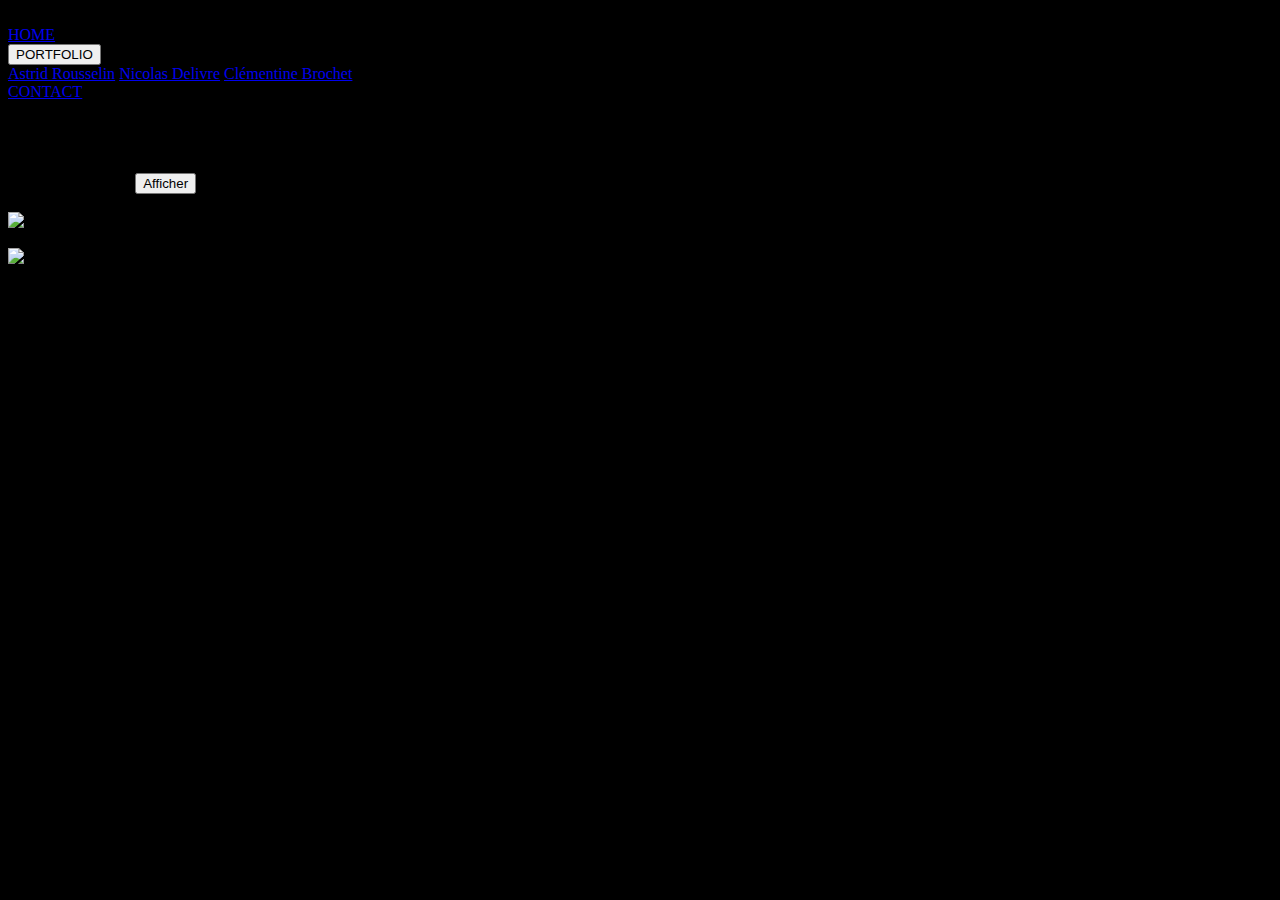
==== index.html @ b761ce77 "Ajout brouillon page contact + perso" ====
<!-- HomePage -->

<!DOCTYPE html>
<html>

    <head>
        <meta charset="utf-8">
        <title>HomePage</title>
    </head>

        <body>
            <link rel="stylesheet" href="style.css">
            <body style="background-color:#000000;"></body>
           
            <div class="main">
                <div class="titreMain">
                    NameOfTheSite
                </div>

            <!-- Navigation -->
                <div class="navbar">
                    <a href="#home">HOME</a>
                    <div class="dropdown">
                    <button class="dropbutton">PORTFOLIO 
                        <i class="liste"></i>
                    </button>
                    <div class="dropdown-content">
                        <a href="#">Astrid Rousselin</a>
                        <a href="#">Nicolas Delivre</a>
                        <a href="#">Clémentine Brochet</a>
                    </div>
                    </div> 
                    <a href="#contact">CONTACT</a>
                </div>

            <!-- Introduction -->
                <div class="introduction">
                    Weee aaaare the chaaaaaaampioooon, my friiiiends.
                    And we'll keep on fighting 'til the end.
                    We aaaaaare the chaaaaaampiooons.
                    We aaaaaare the chaaaaaampiooons.
                    No time for losers
                    'Cause we are the chaaaaaampioooons of the woooooooooooooorld. Weee aaaare the chaaaaaaampioooon, my friiiiends.
                    And we'll keep on fighting 'til the end.
                    We aaaaaare the chaaaaaampiooons.
                    We aaaaaare the chaaaaaampiooons.
                    No time for losers
                    'Cause we are the chaaaaaampioooons of the woooooooooooooorld.
                </div>

            <!-- Presentation des membres -->
                <div class="titreMembres">
                    Membres
                </div>
                    <div class="clearfix">
                        <div class="container">   
                            <img id="Astrid" class="portrait" src="image-2.jpg" style="visibility:hidden" alt="Astrid Rousselin">
                            <button type="button" class="btn" onclick="showImage()">Afficher</button>
                                <script>
                                    function showImage() {
                                    document.getElementById("Astrid").style.visibility="visible";
                                    }
                                </script>
                        </div>
                            <div class="description">
                                [base64]...
                            </div>

                        <img class="portrait" src="image-2.jpg" alt="Nicolas Delivre">
                            <div class="description">
                                blablablablablablablablablablablablablablablablablablablablablablablablablablablablablablablablablablablablablablablablablablablablablablablablablablablablablablablabla...
                            </div>
                        <img class="portrait" src="image-2.jpg" alt="Clementine Brochet">
                            <div class="description">
                                blablablablablablablablablablablablablablablablablablablablablablablablablablablablablablablablablablablablablablablablablablablablablablablablablablablablablablablabla...
                            </div>
                    </div>
            </div>
        </body>
</html>
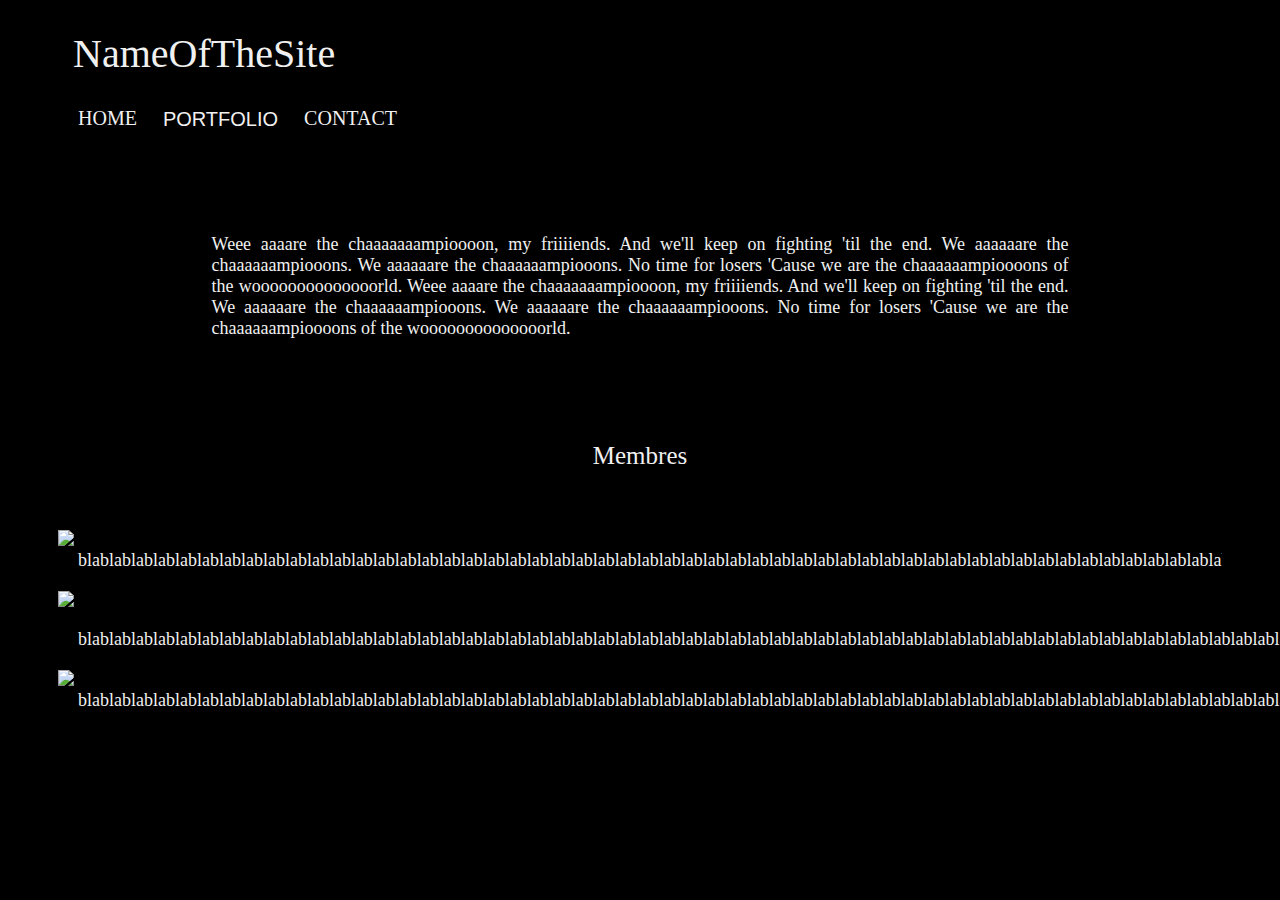
==== commit 4aacdc85: "18/03" ====
--- a/index.html
+++ b/index.html
@@ -17,9 +17,9 @@
                     NameOfTheSite
                 </div>
 
-            <!-- Navigation -->
+                <!-- Navigation -->
                 <div class="navbar">
-                    <a href="#home">HOME</a>
+                    <a href="index.html">HOME</a>
                     <div class="dropdown">
                     <button class="dropbutton">PORTFOLIO 
                         <i class="liste"></i>
@@ -27,17 +27,16 @@
                     <div class="dropdown-content">
                         <a href="#">Astrid Rousselin</a>
                         <a href="#">Nicolas Delivre</a>
-                        <a href="#">Clémentine Brochet</a>
+                        <a href="ClementineB.html">Clémentine Brochet</a>
                     </div>
                     </div> 
-                    <a href="#contact">CONTACT</a>
+                    <a href="About.html">CONTACT</a>
                 </div>
 
-            <!-- Introduction -->
+                <!-- Introduction -->
                 <div class="introduction">
                     Weee aaaare the chaaaaaaampioooon, my friiiiends.
-                    And we'll keep on fighting 'til the end.
-                    We aaaaaare the chaaaaaampiooons.
+                    And we'll keep on fighting 'til the end. We aaaaaare the chaaaaaampiooons.
                     We aaaaaare the chaaaaaampiooons.
                     No time for losers
                     'Cause we are the chaaaaaampioooons of the woooooooooooooorld. Weee aaaare the chaaaaaaampioooon, my friiiiends.
@@ -53,27 +52,21 @@
                     Membres
                 </div>
                     <div class="clearfix">
-                        <div class="container">   
-                            <img id="Astrid" class="portrait" src="image-2.jpg" style="visibility:hidden" alt="Astrid Rousselin">
-                            <button type="button" class="btn" onclick="showImage()">Afficher</button>
-                                <script>
-                                    function showImage() {
-                                    document.getElementById("Astrid").style.visibility="visible";
-                                    }
-                                </script>
+                        <img class="portrait" src="image-2.jpg" loading="lazy" alt="Astrid Rousselin">
+                        <div class="description">
+                            [base64]...
                         </div>
-                            <div class="description">
-                                [base64]...
-                            </div>
-
-                        <img class="portrait" src="image-2.jpg" alt="Nicolas Delivre">
-                            <div class="description">
-                                blablablablablablablablablablablablablablablablablablablablablablablablablablablablablablablablablablablablablablablablablablablablablablablablablablablablablablablabla...
-                            </div>
-                        <img class="portrait" src="image-2.jpg" alt="Clementine Brochet">
-                            <div class="description">
-                                blablablablablablablablablablablablablablablablablablablablablablablablablablablablablablablablablablablablablablablablablablablablablablablablablablablablablablablabla...
-                            </div>
+        
+                        <img class="portrait" src="image-2.jpg" loading="lazy" alt="Nicolas Delivre">
+                        </div>
+                        <div class="description">
+                            blablablablablablablablablablablablablablablablablablablablablablablablablablablablablablablablablablablablablablablablablablablablablablablablablablablablablablablabla...
+                        </div>
+                        
+                        <img class="portrait" src="image-2.jpg" loading="lazy" alt="Clementine Brochet">
+                        <div class="description">
+                            blablablablablablablablablablablablablablablablablablablablablablablablablablablablablablablablablablablablablablablablablablablablablablablablablablablablablablablabla...
+                        </div>
                     </div>
             </div>
         </body>
--- a/style.css
+++ b/style.css
@@ -0,0 +1,104 @@
+.main{
+    margin-left: 50px;
+    margin-right: 50px;
+    margin-top: 30px;
+    margin-bottom: 20px;
+}
+
+/*Caracteristiques communes*/
+.titreMain, .navbar a, .dropbutton, .introduction, .titreMembres, .description {
+    color: #f0f0f0;
+}
+.introduction, .description{
+    font-size: 18px;
+    text-align: justify;
+}
+
+.titreMain {
+    text-align: left;
+    font-size: 40px;
+    margin-bottom: 30px;
+    margin-left: 15px;
+}
+
+/*NAVIGATION BAR & DROPDOWN MENU*/
+.navbar {
+    overflow: hidden;
+
+    /*centered*/
+    /*float: none;
+    position: absolute;
+    left: 50%;
+    transform: translate(-50%, -50%);*/
+}
+.navbar a { /* "Home" & "Contact" */
+    font-size: 20px;
+    float: left;
+    text-decoration: none;
+    text-align: center;
+    /*padding: 15px;*/ 
+    margin-left: 20px; /*espacement entre les elements*/
+}
+.dropdown { /* "Portfolio" */
+    float: left;
+    overflow: hidden;
+}
+.dropdown .dropbutton {
+    font-size: 20px;
+    background-color: black;
+    border: none;
+    /*padding: 15px;*/    
+    margin-left: 20px; /*espacement avec les elements*/
+}
+.navbar a:hover, .dropdown:hover .dropbutton,.dropdown-content a:hover{
+    /* Souligne texte quand souris passe dessus */
+    text-decoration: underline;
+    text-decoration-style: solid;
+    text-decoration-color: #c0c0c0;
+    text-decoration-thickness: 1.2px;
+}
+.dropdown-content {
+    display: none;
+    position: absolute;
+    min-width: 160px;
+}
+.dropdown-content a {
+    float: none;
+    color: #f0f0f0;
+    padding: 5px 16px;
+    text-decoration: none;
+    display: block;
+    text-align: left;
+} 
+.dropdown:hover .dropdown-content {display: block;}
+
+/*INTRODUCTION*/
+.introduction{
+   /*margin-top: 5vw;
+    margin-bottom: 6vw;
+    margin-left: 1vw;
+    margin-right: 20vw;*/
+
+    margin-top: 8vw;
+    margin-bottom: 8vw;
+    margin-left: 12vw;
+    margin-right: 12vw;
+}
+
+/*CONTACT*/
+.titreMembres {
+    font-size: 25px;
+    text-align: center;
+    margin-bottom: 60px;
+}
+.clearfix {
+    overflow: auto;
+    display: block;
+}
+.portrait {
+    float: left;
+    width: 50%;
+}
+.description {
+    padding: 20px;
+}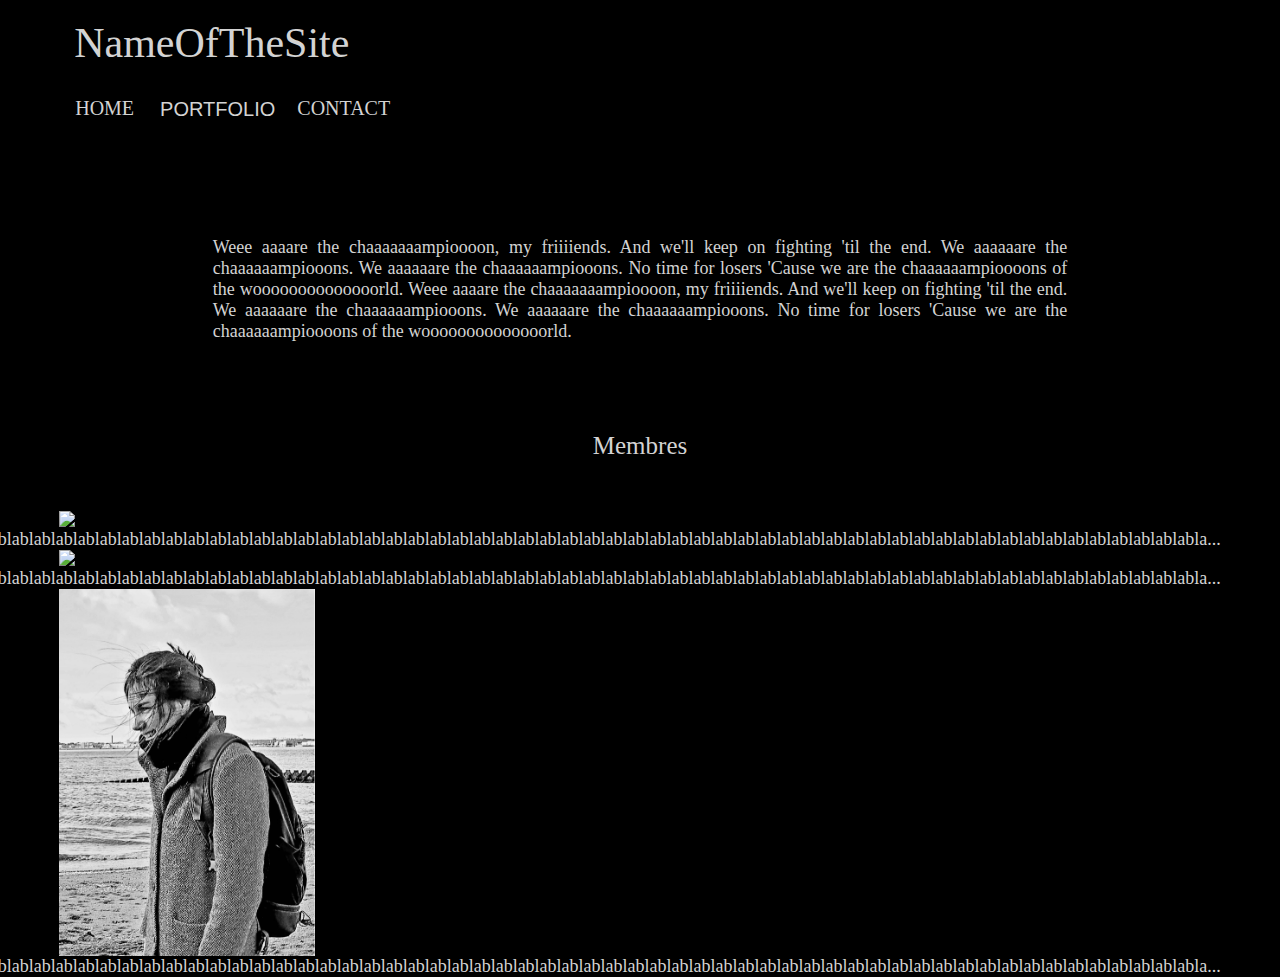
==== commit baea7987: "19/03" ====
--- a/index.html
+++ b/index.html
@@ -51,23 +51,21 @@
                 <div class="titreMembres">
                     Membres
                 </div>
-                    <div class="clearfix">
-                        <img class="portrait" src="image-2.jpg" loading="lazy" alt="Astrid Rousselin">
+
+                    <img class="portrait" src="image-2.jpg" loading="lazy" alt="Astrid Rousselin">
                         <div class="description">
                             [base64]...
                         </div>
         
-                        <img class="portrait" src="image-2.jpg" loading="lazy" alt="Nicolas Delivre">
-                        </div>
+                    <img class="portrait" src="image-2.jpg" loading="lazy" alt="Nicolas Delivre">
                         <div class="description">
                             blablablablablablablablablablablablablablablablablablablablablablablablablablablablablablablablablablablablablablablablablablablablablablablablablablablablablablablabla...
                         </div>
                         
-                        <img class="portrait" src="image-2.jpg" loading="lazy" alt="Clementine Brochet">
+                    <img class="portrait" src="Clementine.jpg" loading="lazy" alt="Clementine Brochet">
                         <div class="description">
                             blablablablablablablablablablablablablablablablablablablablablablablablablablablablablablablablablablablablablablablablablablablablablablablablablablablablablablablabla...
                         </div>
-                    </div>
             </div>
         </body>
 </html>
--- a/style.css
+++ b/style.css
@@ -1,13 +1,13 @@
 .main{
-    margin-left: 50px;
-    margin-right: 50px;
-    margin-top: 30px;
-    margin-bottom: 20px;
+    margin-left: 4vw;
+    margin-right: 4vw;
+    margin-top: 1.5vw;
+    margin-bottom: 1vw;
 }
 
 /*Caracteristiques communes*/
-.titreMain, .navbar a, .dropbutton, .introduction, .titreMembres, .description {
-    color: #f0f0f0;
+.titreMain, .navbar a, .dropbutton, .dropdown-content a, .introduction, .titreMembres, .description {
+    color: #d3d3d3;
 }
 .introduction, .description{
     font-size: 18px;
@@ -16,7 +16,7 @@
 
 .titreMain {
     text-align: left;
-    font-size: 40px;
+    font-size: 42px;
     margin-bottom: 30px;
     margin-left: 15px;
 }
@@ -24,20 +24,14 @@
 /*NAVIGATION BAR & DROPDOWN MENU*/
 .navbar {
     overflow: hidden;
-
-    /*centered*/
-    /*float: none;
-    position: absolute;
-    left: 50%;
-    transform: translate(-50%, -50%);*/
 }
-.navbar a { /* "Home" & "Contact" */
+.navbar a {
     font-size: 20px;
     float: left;
     text-decoration: none;
     text-align: center;
     /*padding: 15px;*/ 
-    margin-left: 20px; /*espacement entre les elements*/
+    margin-left: 16px; /*espacement entre les elements*/
 }
 .dropdown { /* "Portfolio" */
     float: left;
@@ -46,26 +40,27 @@
 .dropdown .dropbutton {
     font-size: 20px;
     background-color: black;
-    border: none;
-    /*padding: 15px;*/    
+    border: none;  
     margin-left: 20px; /*espacement avec les elements*/
+    cursor: pointer;
+
 }
 .navbar a:hover, .dropdown:hover .dropbutton,.dropdown-content a:hover{
     /* Souligne texte quand souris passe dessus */
     text-decoration: underline;
     text-decoration-style: solid;
     text-decoration-color: #c0c0c0;
-    text-decoration-thickness: 1.2px;
+    text-decoration-thickness: 1.1px;
 }
 .dropdown-content {
     display: none;
     position: absolute;
     min-width: 160px;
+    padding-top: 7px; /*espacement entre "portfolio" & "Astrid"*/
 }
 .dropdown-content a {
     float: none;
-    color: #f0f0f0;
-    padding: 5px 16px;
+    padding: 7px 16px;
     text-decoration: none;
     display: block;
     text-align: left;
@@ -74,13 +69,8 @@
 
 /*INTRODUCTION*/
 .introduction{
-   /*margin-top: 5vw;
-    margin-bottom: 6vw;
-    margin-left: 1vw;
-    margin-right: 20vw;*/
-
-    margin-top: 8vw;
-    margin-bottom: 8vw;
+    margin-top: 9vw;
+    margin-bottom: 7vw;
     margin-left: 12vw;
     margin-right: 12vw;
 }
@@ -89,16 +79,12 @@
 .titreMembres {
     font-size: 25px;
     text-align: center;
-    margin-bottom: 60px;
-}
-.clearfix {
-    overflow: auto;
-    display: block;
+    margin-bottom: 4vw;
 }
 .portrait {
     float: left;
-    width: 50%;
+    width: 20vw;
 }
 .description {
-    padding: 20px;
+    float: right;
 }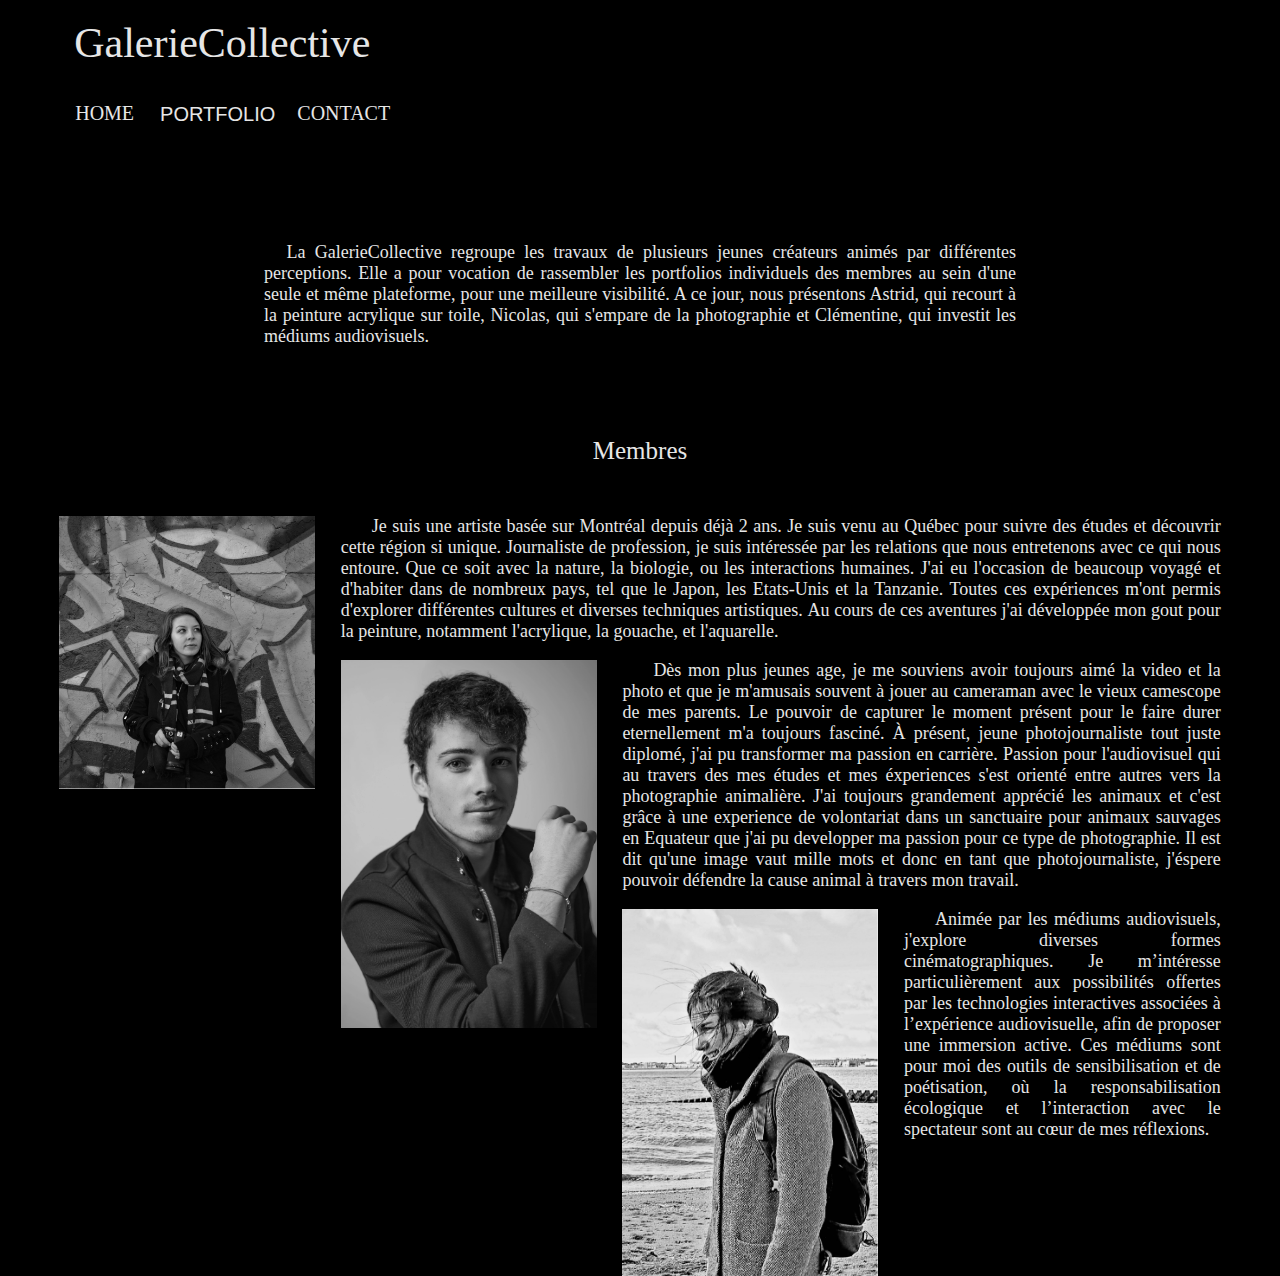
==== commit abc87b45: "Final" ====
--- a/index.html
+++ b/index.html
@@ -14,37 +14,29 @@
            
             <div class="main">
                 <div class="titreMain">
-                    NameOfTheSite
+                    GalerieCollective
                 </div>
 
                 <!-- Navigation -->
                 <div class="navbar">
                     <a href="index.html">HOME</a>
                     <div class="dropdown">
-                    <button class="dropbutton">PORTFOLIO 
-                        <i class="liste"></i>
-                    </button>
-                    <div class="dropdown-content">
-                        <a href="#">Astrid Rousselin</a>
-                        <a href="#">Nicolas Delivre</a>
-                        <a href="ClementineB.html">Clémentine Brochet</a>
+                        <button class="dropbutton">PORTFOLIO
+                            <i class="liste"></i>
+                        </button>
+                        <div class="dropdown-content">
+                            <a href="indexastrid.html">Astrid Rousselin</a>
+                            <a href="indexNico.html">Nicolas Delivre</a>
+                            <a href="ClementineB.html">Clémentine Brochet</a>
+                        </div>
                     </div>
-                    </div> 
-                    <a href="About.html">CONTACT</a>
+                    <a href="Contact.html">CONTACT</a>
                 </div>
 
                 <!-- Introduction -->
                 <div class="introduction">
-                    Weee aaaare the chaaaaaaampioooon, my friiiiends.
-                    And we'll keep on fighting 'til the end. We aaaaaare the chaaaaaampiooons.
-                    We aaaaaare the chaaaaaampiooons.
-                    No time for losers
-                    'Cause we are the chaaaaaampioooons of the woooooooooooooorld. Weee aaaare the chaaaaaaampioooon, my friiiiends.
-                    And we'll keep on fighting 'til the end.
-                    We aaaaaare the chaaaaaampiooons.
-                    We aaaaaare the chaaaaaampiooons.
-                    No time for losers
-                    'Cause we are the chaaaaaampioooons of the woooooooooooooorld.
+                    La GalerieCollective regroupe les travaux de plusieurs jeunes créateurs animés par différentes perceptions. Elle a pour vocation de rassembler les portfolios individuels des membres au sein d'une seule et même plateforme, pour une meilleure visibilité. 
+                    A ce jour, nous présentons Astrid, qui recourt à la peinture acrylique sur toile, Nicolas, qui s'empare de la photographie et Clémentine, qui investit les médiums audiovisuels.
                 </div>
 
             <!-- Presentation des membres -->
@@ -52,20 +44,33 @@
                     Membres
                 </div>
 
-                    <img class="portrait" src="image-2.jpg" loading="lazy" alt="Astrid Rousselin">
-                        <div class="description">
-                            [base64]...
-                        </div>
-        
-                    <img class="portrait" src="image-2.jpg" loading="lazy" alt="Nicolas Delivre">
-                        <div class="description">
-                            blablablablablablablablablablablablablablablablablablablablablablablablablablablablablablablablablablablablablablablablablablablablablablablablablablablablablablablabla...
-                        </div>
-                        
-                    <img class="portrait" src="Clementine.jpg" loading="lazy" alt="Clementine Brochet">
-                        <div class="description">
-                            blablablablablablablablablablablablablablablablablablablablablablablablablablablablablablablablablablablablablablablablablablablablablablablablablablablablablablablabla...
-                        </div>
+                <div class="containerA">
+                    <img class="pictureLeft" src="Astrid.jpg" loading="lazy" alt="Portrait d'Astrid Rousselin">
+                    <div class="textRight">
+                        <p>Je suis une artiste bas&eacute;e sur Montr&eacute;al depuis d&eacute;j&agrave; 2 ans. Je suis venu au Qu&eacute;bec pour suivre des &eacute;tudes et d&eacute;couvrir cette r&eacute;gion si unique.&nbsp;Journaliste de profession, je suis int&eacute;ress&eacute;e par les relations que nous entretenons avec ce qui nous entoure. Que ce soit avec la nature, la biologie, ou les interactions humaines. J&apos;ai eu l&apos;occasion de beaucoup voyag&eacute; et d&apos;habiter dans de nombreux pays, tel que le Japon, les Etats-Unis et la Tanzanie. Toutes ces exp&eacute;riences m&apos;ont permis d&apos;explorer diff&eacute;rentes cultures et diverses techniques artistiques.&nbsp;Au cours de ces aventures j&apos;ai d&eacute;velopp&eacutee mon gout pour la peinture, notamment l&apos;acrylique, la gouache, et l&apos;aquarelle. &nbsp;&nbsp;</p>
+                    </div>
+                </div>
+
+                <div class="containerB">
+                    <img class="pictureLeft" src="Nicolas.jpg" loading="lazy" alt="Portrait de Nicolas Delivre">
+                    <div class="textRight">
+                        <p>D&egrave;s mon plus jeunes age, je me souviens avoir toujours aim&eacute; la video et la photo et que je m'amusais souvent &agrave; jouer au cameraman avec le vieux camescope de mes parents. 
+                        Le pouvoir de capturer le moment pr&eacute;sent pour le faire durer eternellement m'a toujours fascin&eacute;. 
+                        &Agrave; pr&eacute;sent, jeune photojournaliste tout juste diplom&eacute;, j'ai pu transformer ma passion en carri&egrave;re. 
+                        Passion pour l'audiovisuel qui au travers des mes &eacute;tudes et mes &eacute;xperiences s'est orient&eacute; entre autres vers la photographie animali&egrave;re. 
+                        J'ai toujours grandement appr&eacute;ci&eacute; les animaux et c'est gr&acirc;ce &agrave; une experience de volontariat dans un sanctuaire pour animaux sauvages en Equateur que j'ai pu developper ma passion pour ce type de photographie. 
+                        Il est dit qu'une image vaut mille mots et donc en tant que photojournaliste, j'&eacute;spere pouvoir d&eacute;fendre la cause animal &agrave; travers mon travail.
+                    </div>
+                </div>
+
+                <div class="containerC">
+                    <img class="pictureLeft" src="Clementine.jpg" loading="lazy" alt="Portrait de Clémentine Brochet">
+                    <div class="textRight">
+                        <p>Animée par les médiums audiovisuels, j'explore diverses formes cinématographiques. Je m’intéresse particulièrement aux possibilités offertes par les technologies interactives associées à l’expérience audiovisuelle, afin de proposer une immersion active. Ces médiums sont pour moi des outils de sensibilisation et de poétisation, où la responsabilisation écologique et l’interaction avec le spectateur sont au cœur de mes réflexions.</p>
+                    </div>
+                </div>
+
+                   
             </div>
         </body>
 </html>
--- a/style.css
+++ b/style.css
@@ -6,10 +6,10 @@
 }
 
 /*Caracteristiques communes*/
-.titreMain, .navbar a, .dropbutton, .dropdown-content a, .introduction, .titreMembres, .description {
-    color: #d3d3d3;
+.titreMain, .navbar a, .dropbutton, .dropdown-content a, .introduction, .textRight, .titreMembres, .description, .paragraphe, .contact, .presentation {
+    color:  #e6e6e6;
 }
-.introduction, .description{
+.introduction, .description, .textRight{
     font-size: 18px;
     text-align: justify;
 }
@@ -17,7 +17,7 @@
 .titreMain {
     text-align: left;
     font-size: 42px;
-    margin-bottom: 30px;
+    margin-bottom: 35px;
     margin-left: 15px;
 }
 
@@ -40,7 +40,7 @@
 .dropdown .dropbutton {
     font-size: 20px;
     background-color: black;
-    border: none;  
+    border: none; 
     margin-left: 20px; /*espacement avec les elements*/
     cursor: pointer;
 
@@ -49,7 +49,7 @@
     /* Souligne texte quand souris passe dessus */
     text-decoration: underline;
     text-decoration-style: solid;
-    text-decoration-color: #c0c0c0;
+    text-decoration-color: #d3d3d3;
     text-decoration-thickness: 1.1px;
 }
 .dropdown-content {
@@ -67,24 +67,44 @@
 } 
 .dropdown:hover .dropdown-content {display: block;}
 
-/*INTRODUCTION*/
+/*PRESENTATION*/
 .introduction{
     margin-top: 9vw;
     margin-bottom: 7vw;
-    margin-left: 12vw;
-    margin-right: 12vw;
+    margin-left: 16vw;
+    margin-right: 16vw;
+    text-indent: 3%;   /*alinéa*/
 }
-
-/*CONTACT*/
 .titreMembres {
     font-size: 25px;
     text-align: center;
     margin-bottom: 4vw;
 }
-.portrait {
+.pictureLeft{
+    width: 20vw;
     float: left;
-    width: 20vw;
+    padding-right: 2vw; /*espace avec texte*/
 }
-.description {
-    float: right;
+.textRight{
+    padding-left: 10vw;
+    text-indent: 3%;
+    text-align: justify;
+}
+
+/*CONTACT*/
+.paragraphe {
+    text-align: center;
+    margin-top: 9vw;
+    margin-left: 25vw;
+    margin-right: 25vw;
+}
+.paragraphe, .contact{
+    font-size: 20px;
+    text-align: center;
+}
+hr {
+    size: 1.2px;
+    width: 3vw;
+    margin-top: 2vw;
+    margin-bottom: 2vw;
 }